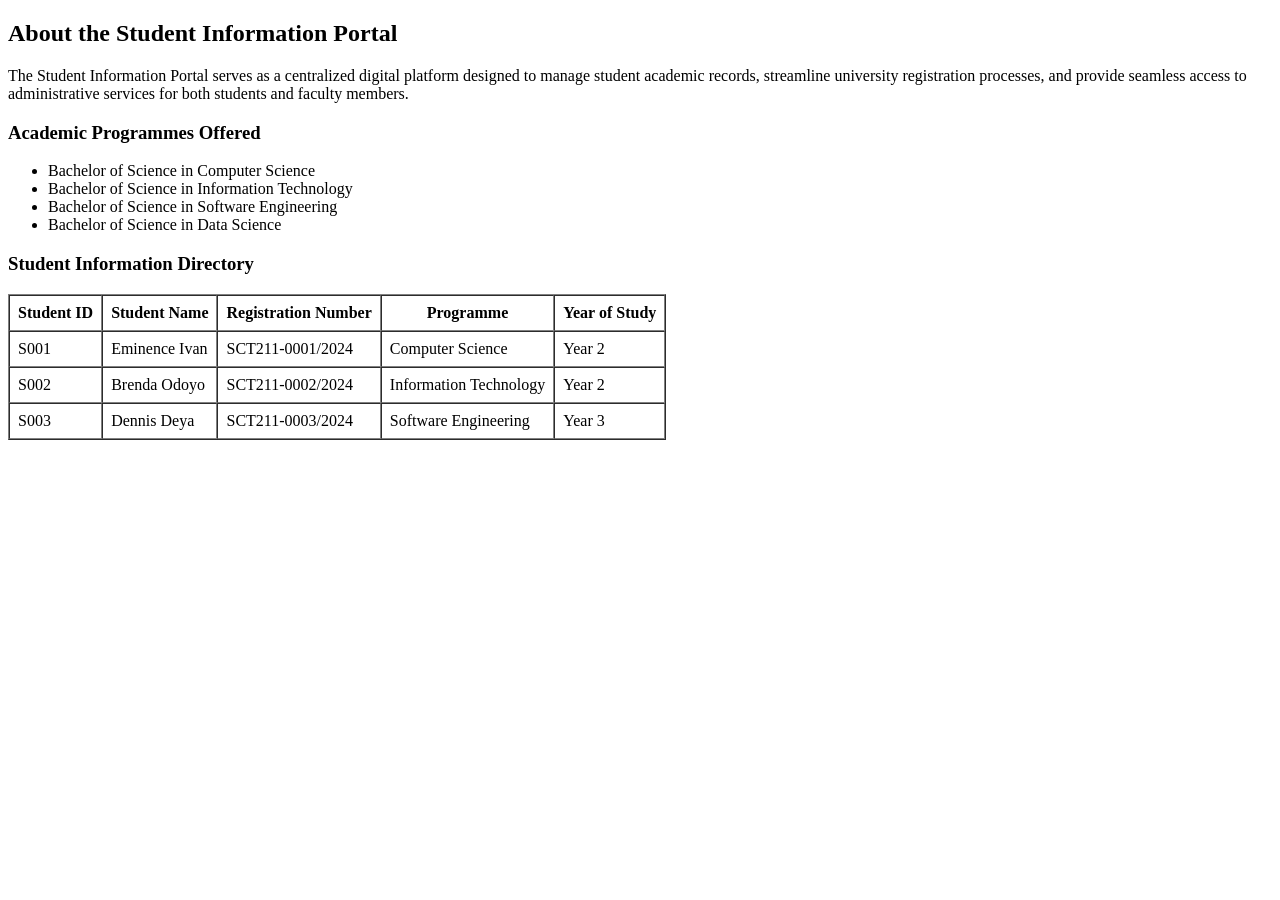
==== two.html @ f72321ac "Initial commit: Add Student Information Portal HTML and CSS" ====
<!DOCTYPE html>
<html lang="en">
<head>
    <meta charset="UTF-8">
    <meta name="viewport" content="width=device-width, initial-scale=1.0">
    <title>Question Two - HTML Elements and Tables</title>
</head>
<body>

    <!-- QUESTION TWO: HTML ELEMENTS AND TABLES -->
    <section id="about">
        <!-- (a) About section containing a heading and a paragraph describing the portal's purpose (1 mark) -->
        <h2>About the Student Information Portal</h2>
        <p>
            The Student Information Portal serves as a centralized digital platform designed to manage student academic records, streamline university registration processes, and provide seamless access to administrative services for both students and faculty members.
        </p>

        <!-- (b) Unordered list containing FOUR academic programmes offered by the university (1 mark) -->
        <h3>Academic Programmes Offered</h3>
        <ul>
            <li>Bachelor of Science in Computer Science</li>
            <li>Bachelor of Science in Information Technology</li>
            <li>Bachelor of Science in Software Engineering</li>
            <li>Bachelor of Science in Data Science</li>
        </ul>

        <!-- (c) Student information table with the required columns and 3 sample records (3 marks) -->
        <h3>Student Information Directory</h3>
        <table border="1" cellpadding="8" cellspacing="0">
            <thead>
                <tr>
                    <th>Student ID</th>
                    <th>Student Name</th>
                    <th>Registration Number</th>
                    <th>Programme</th>
                    <th>Year of Study</th>
                </tr>
            </thead>
            <tbody>
                <tr>
                    <td>S001</td>
                    <td>Eminence Ivan</td>
                    <td>SCT211-0001/2024</td>
                    <td>Computer Science</td>
                    <td>Year 2</td>
                </tr>
                <tr>
                    <td>S002</td>
                    <td>Brenda Odoyo</td>
                    <td>SCT211-0002/2024</td>
                    <td>Information Technology</td>
                    <td>Year 2</td>
                </tr>
                <tr>
                    <td>S003</td>
                    <td>Dennis Deya</td>
                    <td>SCT211-0003/2024</td>
                    <td>Software Engineering</td>
                    <td>Year 3</td>
                </tr>
            </tbody>
        </table>
    </section>

</body>
</html>
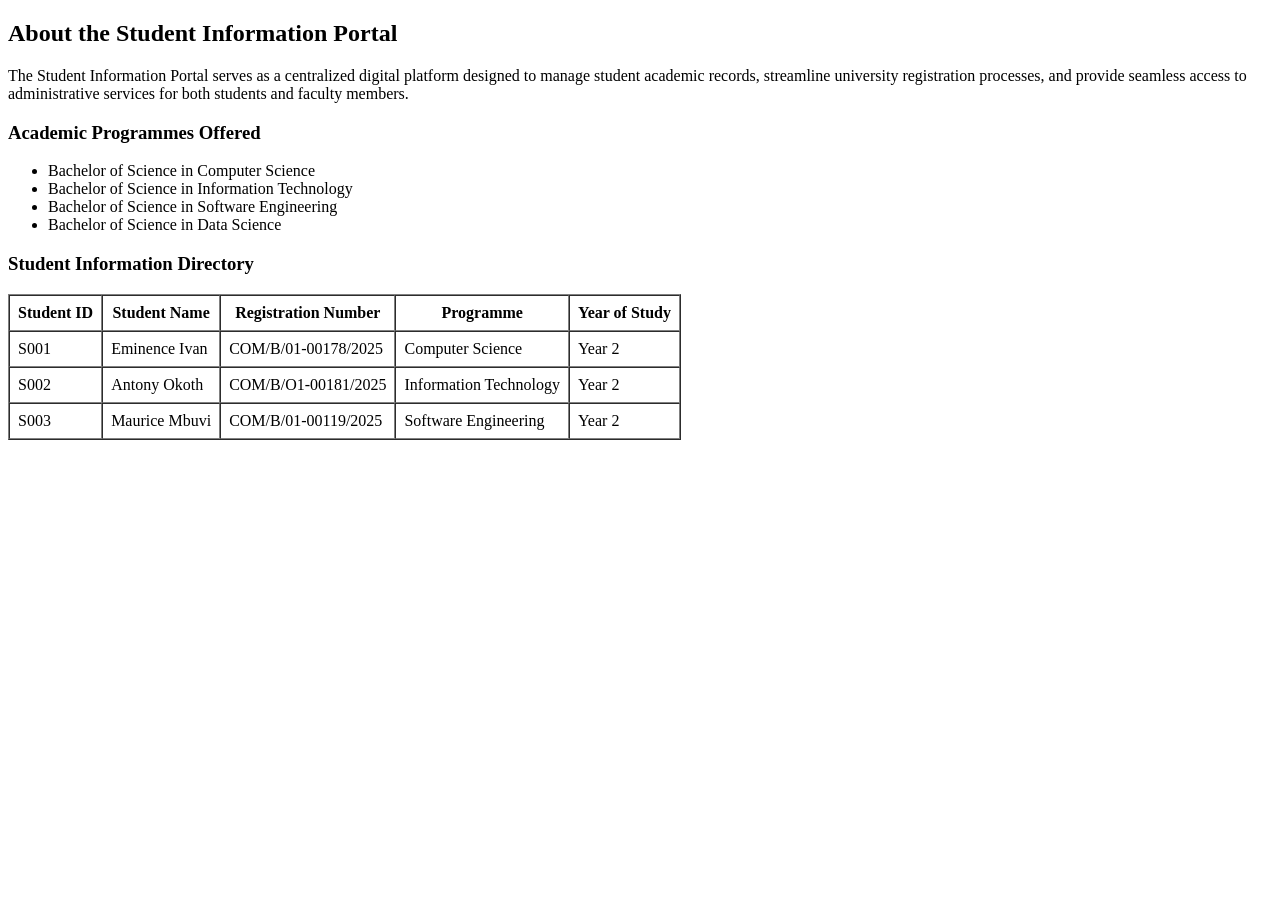
==== commit 809ecb73: "Initial commit" ====
--- a/two.html
+++ b/two.html
@@ -7,15 +7,15 @@
 </head>
 <body>
 
-    <!-- QUESTION TWO: HTML ELEMENTS AND TABLES -->
+    
     <section id="about">
-        <!-- (a) About section containing a heading and a paragraph describing the portal's purpose (1 mark) -->
+       
         <h2>About the Student Information Portal</h2>
         <p>
             The Student Information Portal serves as a centralized digital platform designed to manage student academic records, streamline university registration processes, and provide seamless access to administrative services for both students and faculty members.
         </p>
 
-        <!-- (b) Unordered list containing FOUR academic programmes offered by the university (1 mark) -->
+        
         <h3>Academic Programmes Offered</h3>
         <ul>
             <li>Bachelor of Science in Computer Science</li>
@@ -24,7 +24,7 @@
             <li>Bachelor of Science in Data Science</li>
         </ul>
 
-        <!-- (c) Student information table with the required columns and 3 sample records (3 marks) -->
+       
         <h3>Student Information Directory</h3>
         <table border="1" cellpadding="8" cellspacing="0">
             <thead>
@@ -40,23 +40,23 @@
                 <tr>
                     <td>S001</td>
                     <td>Eminence Ivan</td>
-                    <td>SCT211-0001/2024</td>
+                    <td>   COM/B/01-00178/2025</td>
                     <td>Computer Science</td>
                     <td>Year 2</td>
                 </tr>
                 <tr>
                     <td>S002</td>
-                    <td>Brenda Odoyo</td>
-                    <td>SCT211-0002/2024</td>
+                    <td>Antony Okoth</td>
+                    <td>COM/B/O1-00181/2025</td>
                     <td>Information Technology</td>
                     <td>Year 2</td>
                 </tr>
                 <tr>
                     <td>S003</td>
-                    <td>Dennis Deya</td>
-                    <td>SCT211-0003/2024</td>
+                    <td>Maurice Mbuvi</td>
+                    <td>COM/B/01-00119/2025</td>
                     <td>Software Engineering</td>
-                    <td>Year 3</td>
+                    <td>Year 2</td>
                 </tr>
             </tbody>
         </table>
